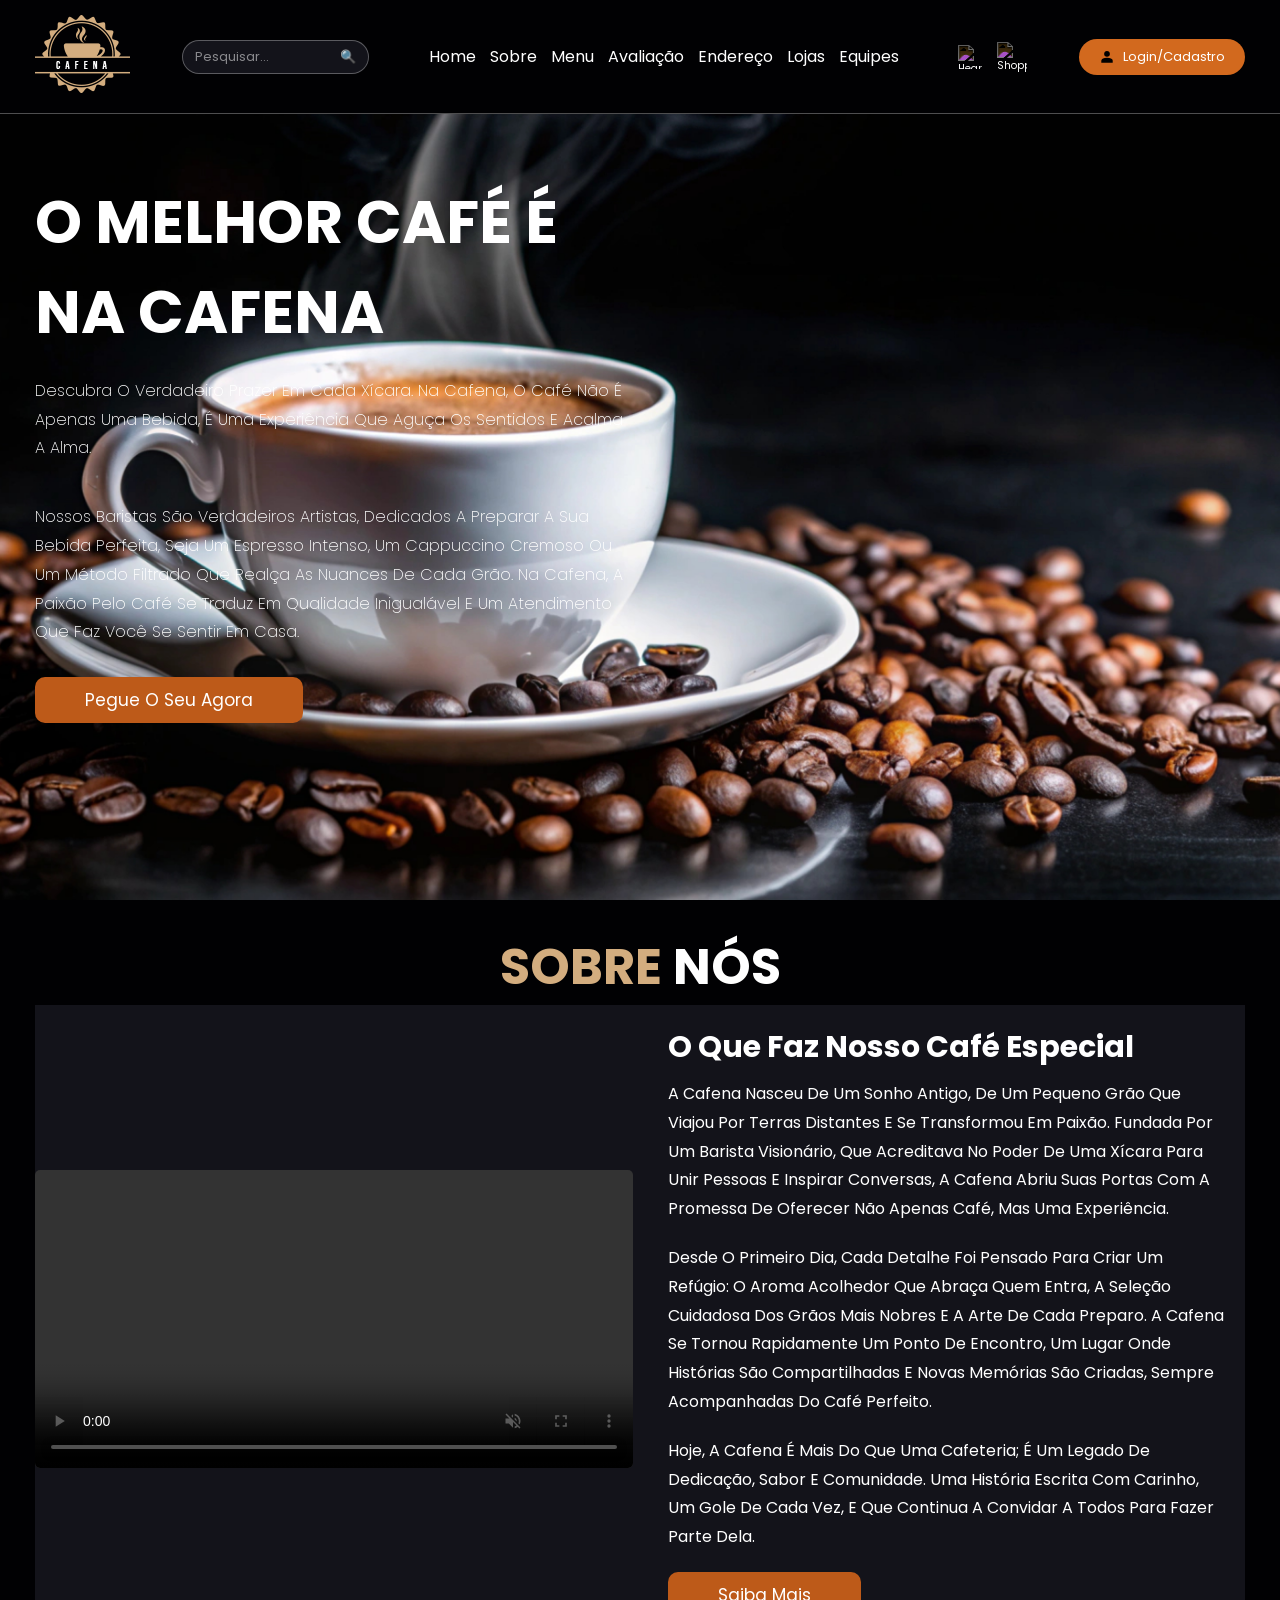
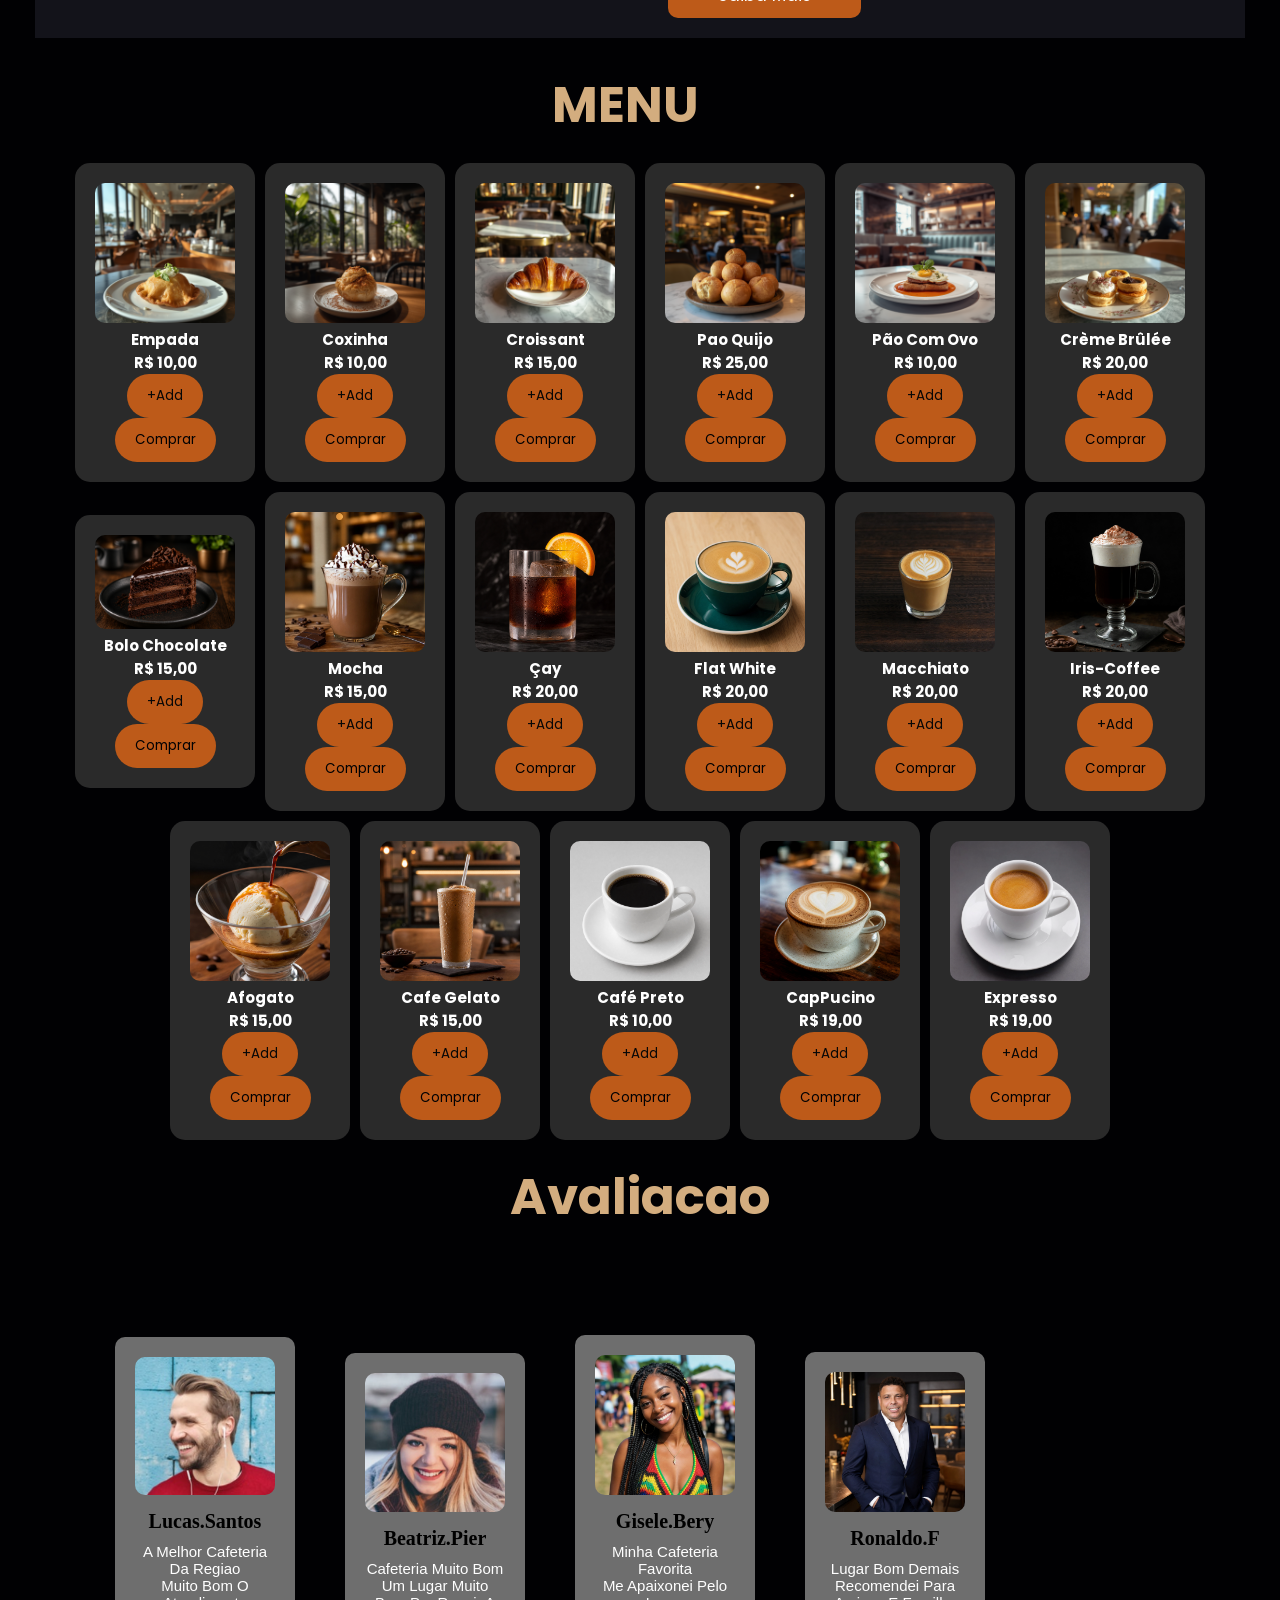
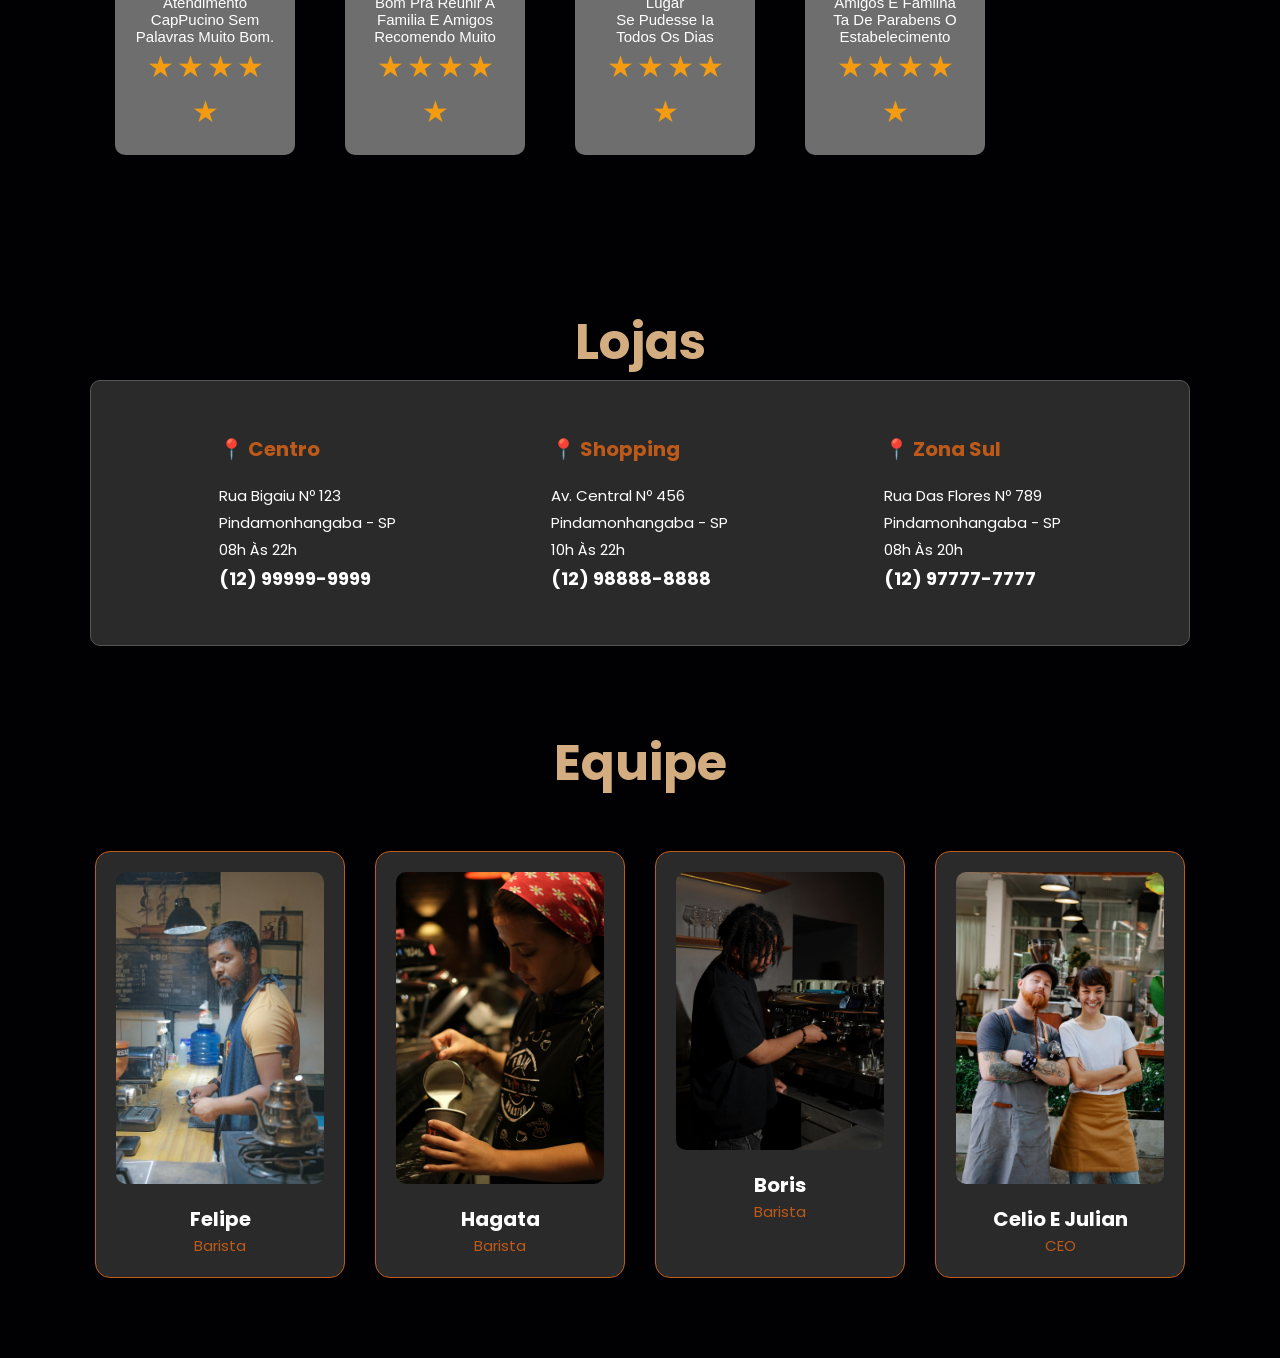
==== index.html @ eb8e4b2e "Primeiro commit" ====
<!doctype html>
<html lang="pt-br">
  <head>
    <meta charset="UTF-8" />
    <meta name="viewport" content="width=device-width, initial-scale=1.0" />
    <link rel="stylesheet" href="style.css" />
    <link rel="preconnect" href="https://fonts.googleapis.com" />
    <link rel="preconnect" href="https://fonts.gstatic.com" crossorigin />
    <link
      href="https://fonts.googleapis.com/css2?family=Poppins:ital,wght@0,100;0,200;0,300;0,400;0,500;0,600;0,700;0,800;0,900;1,100;1,200;1,300;1,400;1,500;1,600;1,700;1,800;1,900&family=Roboto+Mono:ital,wght@0,100..700;1,100..700&display=swap"
      rel="stylesheet"
    />
    <title>Cafena</title>
  </head>
  <body>
    <header class="header">
      <section>
        <a href="#" class="logo">
          <img src="img/logo.png" alt="logo" />
        </a>
        <div class="search-box">
          <input type="text" placeholder="Pesquisar..." class="search-input" />
          <span class="search-icon">🔍</span>
        </div>
        <nav class="navbar">
          <a href="#home">Home</a>
          <a href="#sobre">Sobre</a>
          <a href="#menu">Menu</a>
          <a href="#avaliacoes">Avaliação</a>
          <a href="#endereco">Endereço</a>
          <a href="#loja">Lojas</a>
          <a href="#equipe">Equipes</a>
        </nav>
        <div class="icons">
          <img
            width="24"
            height="24"
            src="https://img.icons8.com/material-rounded/24/hearts.png"
            alt="hearts"
          />
          <img
            width="30"
            height="30"
            src="https://img.icons8.com/ios-glyphs/30/shopping-cart--v1.png"
            alt="shopping-cart--v1"
          />
        </div>
  <button class="cadastro" onclick="window.location.href='login.html'">
    <img class="usuario" src="img/usuario.svg" alt="usuario" />
    <span>Login/Cadastro</span>
</button>
      </section>
    </header>
    <div class="home-container">
      <section id="home">
        <div class="content">
          <h3>O MELHOR CAFÉ É NA CAFENA</h3>
          <p>
            Descubra o verdadeiro prazer em cada xícara. Na Cafena, o café não é
            apenas uma bebida, é uma experiência que aguça os sentidos e acalma
            a alma.
          </p>
          <p>
            Nossos baristas são verdadeiros artistas, dedicados a preparar a sua
            bebida perfeita, seja um espresso intenso, um cappuccino cremoso ou
            um método filtrado que realça as nuances de cada grão. Na Cafena, a
            paixão pelo café se traduz em qualidade inigualável e um atendimento
            que faz você se sentir em casa.
          </p>
          <a href="#menu" class="btn">Pegue o seu Agora</a>
        </div>
      </section>
    </div>
    <section class="sobre" id="#sobre">
      <h2 class="title">Sobre <samp>Nós</samp></h2>
      <div class="row">
        <div class="video-container">
          <video controls autoplay muted loop>
            <source src="img/sobre.mp4" type="video/mp4" />
            Seu navegador não suporta vídeos.
          </video>
        </div>
        <div class="contennt">
          <h3>O Que Faz Nosso Café Especial</h3>
          <p>
            A Cafena nasceu de um sonho antigo, de um pequeno grão que viajou
            por terras distantes e se transformou em paixão. Fundada por um
            barista visionário, que acreditava no poder de uma xícara para unir
            pessoas e inspirar conversas, a Cafena abriu suas portas com a
            promessa de oferecer não apenas café, mas uma experiência.
          </p>
          <p>
            Desde o primeiro dia, cada detalhe foi pensado para criar um
            refúgio: o aroma acolhedor que abraça quem entra, a seleção
            cuidadosa dos grãos mais nobres e a arte de cada preparo. A Cafena
            se tornou rapidamente um ponto de encontro, um lugar onde histórias
            são compartilhadas e novas memórias são criadas, sempre acompanhadas
            do café perfeito.
          </p>
          <p>
            Hoje, a Cafena é mais do que uma cafeteria; é um legado de
            dedicação, sabor e comunidade. Uma história escrita com carinho, um
            gole de cada vez, e que continua a convidar a todos para fazer parte
            dela.
          </p>
          <a href="http://localhost/cafena/cafena.html" class="btn">Saiba Mais</a>
        </div>
      </div>
    </section>
    <main class="comidas">
      <h2 class="title2">MENU<samp></samp></h2>
        <section class="comida" id="menu">

            <div class="comi">
                <img src="img/empada.png" alt="empada">
                <h1 class="preco">Empada</h1>
                <h1 class="preco">R$ 10,00</h1>
                <button class="comprar">+Add</button>
                <button class="pagar">Comprar</button>
            </div>
             <div class="comi">
                <img src="img/coxinha.png" alt="coxinha">
                <h1 class="preco">Coxinha</h1>
                <h1 class="preco">R$ 10,00</h1>
                <button class="comprar">+Add</button>
                <button class="pagar">Comprar</button>
            </div>
            <div class="comi">
                <img src="img/croissant.png" alt="croissant">
                <h1 class="preco">Croissant</h1>
                <h1 class="preco">R$ 15,00</h1>
                <button class="comprar">+Add</button>
                <button class="pagar">Comprar</button>
            </div>
            <div class="comi">
                <img src="img/paodequeijo.png" alt="pao">
                <h1 class="preco">Pao Quijo</h1>
                <h1 class="preco">R$ 25,00</h1>
                <button class="comprar">+Add</button>
                <button class="pagar">Comprar</button>
            </div>
            <div class="comi">
                <img src="img/pao-ovo.png" alt="pao-ovo">
                <h1 class="preco">Pão Com Ovo</h1>
                <h1 class="preco">R$ 10,00</h1>
                <button class="comprar">+Add</button>
                <button class="pagar">Comprar</button>
            </div>
              <div class="comi">
                <img src="img/pastezinho.png" alt="pastel">
                <h1 class="preco">Crème Brûlée</h1>
                <h1 class="preco">R$ 20,00</h1>
                <button class="comprar">+Add</button>
                <button class="pagar">Comprar</button>
            </div>
             <div class="comi">
                <img src="img/bolo-chocolate.png" alt="pastel">
                <h1 class="preco">Bolo Chocolate</h1>
                <h1 class="preco">R$ 15,00</h1>
                <button class="comprar">+Add</button>
                <button class="pagar">Comprar</button>
            </div>
            <div class="comi">
                <img src="img/mocha.png" alt="mocha">
                <h1 class="preco">Mocha</h1>
                <h1 class="preco">R$ 15,00</h1>
                <button class="comprar">+Add</button>
                <button class="pagar">Comprar</button>
            </div>
              <div class="comi">
                <img src="img/çay.png" alt="çay">
                <h1 class="preco">Çay</h1>
                <h1 class="preco">R$ 20,00</h1>
                <button class="comprar">+Add</button>
                <button class="pagar">Comprar</button>
            </div>
                <div class="comi">
                <img src="img/FlatWhite.png" alt="Flat">
                <h1 class="preco">Flat White</h1>
                <h1 class="preco">R$ 20,00</h1>
                <button class="comprar">+Add</button>
                <button class="pagar">Comprar</button>
            </div>
            <div class="comi">
                <img src="img/Macchiato.png" alt="Machiato">
                <h1 class="preco">Macchiato</h1>
                <h1 class="preco">R$ 20,00</h1>
                <button class="comprar">+Add</button>
                <button class="pagar">Comprar</button>
            </div>
            <div class="comi">
                <img src="img/irish_coffee.png" alt="coff">
                <h1 class="preco">iris-Coffee</h1>
                <h1 class="preco">R$ 20,00</h1>
                <button class="comprar">+Add</button>
                <button class="pagar">Comprar</button>
            </div>
             <div class="comi">
                <img src="img/affogato.png" alt="afogato">
                <h1 class="preco">Afogato</h1>
                <h1 class="preco">R$ 15,00</h1>
                <button class="comprar">+Add</button>
                <button class="pagar">Comprar</button>
            </div>
            <div class="comi">
                <img src="img/cafegelato.png" alt="gelato">
                <h1 class="preco">Cafe Gelato</h1>
                <h1 class="preco">R$ 15,00</h1>
                <button class="comprar">+Add</button>
                <button class="pagar">Comprar</button>
            </div>
            <div class="comi">
                <img src="img/cafe-preto.png" alt="cafe">
                <h1 class="preco">Café Preto</h1>
                <h1 class="preco">R$ 10,00</h1>
                <button class="comprar">+Add</button>
                <button class="pagar">Comprar</button>
            </div>
            <div class="comi">
                <img src="img/cappuccino.png" alt="capotino">
                <h1 class="preco">CapPucino</h1>
                <h1 class="preco">R$ 19,00</h1>
                <button class="comprar">+Add</button>
                <button class="pagar">Comprar</button>
            </div>
           
               <div class="comi">
                <img src="img/expresso.png" alt="expreso">
                <h1 class="preco">Expresso</h1>
                <h1 class="preco">R$ 19,00</h1>
                <button class="comprar">+Add</button>
                <button class="pagar">Comprar</button>
            </div>
    </section>
    <main class="avaliacao">
      <h2 class="title3">Avaliacao</h2>
        <section class="avalia" id="avaliacao">
          <div class="avalia1">
                <img src="img/avaliacao1.png" alt="avalia1">
                <h1 class="preco">Lucas.Santos</h1>
                <p>A melhor Cafeteria da regiao</p>
                <p>muito bom o atendimento</p>
                <p>CapPucino sem palavras muito bom.</p>
                <span class="estrela-pronta">&#9733;</span>
                <span class="estrela-pronta">&#9733;</span>
                <span class="estrela-pronta">&#9733;</span>
                <span class="estrela-pronta">&#9733;</span>
                <span class="estrela-pronta">&#9733;</span>
            </div>
              <div class="avalia1">
                <img src="img/avaliacao2.png" alt="avalia1">
                <h1 class="preco">Beatriz.Pier</h1>
                <p>Cafeteria Muito bom </p>
                <p>um lugar muito bom pra reunir a familia e amigos </p>
                <p>recomendo muito </p>
                <span class="estrela-pronta">&#9733;</span>
                <span class="estrela-pronta">&#9733;</span>
                <span class="estrela-pronta">&#9733;</span>
                <span class="estrela-pronta">&#9733;</span>
                <span class="estrela-pronta">&#9733;</span>
            </div>
       
              <div class="avalia1">
                <img src="img/avaliacao4.png" alt="avalia1">
                <h1 class="preco">Gisele.Bery</h1>
                <p>Minha Cafeteria Favorita </p>
                <p>Me apaixonei pelo Lugar</p>
                <p>Se pudesse ia todos os dias </p>
                <span class="estrela-pronta">&#9733;</span>
                <span class="estrela-pronta">&#9733;</span>
                <span class="estrela-pronta">&#9733;</span>
                <span class="estrela-pronta">&#9733;</span>
                <span class="estrela-pronta">&#9733;</span>
            </div>
             <div class="avalia1">
                <img src="img/AVALICAO5.png" alt="avalia1">
                <h1 class="preco">Ronaldo.F</h1>
                <p>Lugar bom demais </p>
                <p>recomendei para amigos e familha</p>
                <p>ta de parabens o estabelecimento</p>
                <span class="estrela-pronta">&#9733;</span>
                <span class="estrela-pronta">&#9733;</span>
                <span class="estrela-pronta">&#9733;</span>
                <span class="estrela-pronta">&#9733;</span>
                <span class="estrela-pronta">&#9733;</span>
             </div>
        </section>
        <section class="lojas" id="lojas">
          <h2 class="title3">Lojas</h2>
    <div class="lojas-container">

        <div class="loja">
            <h3>📍 Centro</h3>
            <p>Rua Bigaiu Nº 123</p>
            <p>Pindamonhangaba - SP</p>
            <p>08h às 22h</p>
            <strong>(12) 99999-9999</strong>
        </div>

        <div class="loja">
            <h3>📍 Shopping</h3>
            <p>Av. Central Nº 456</p>
            <p>Pindamonhangaba - SP</p>
            <p>10h às 22h</p>
            <strong>(12) 98888-8888</strong>
        </div>

        <div class="loja">
            <h3>📍 Zona Sul</h3>
            <p>Rua das Flores Nº 789</p>
            <p>Pindamonhangaba - SP</p>
            <p>08h às 20h</p>
            <strong>(12) 97777-7777</strong>
        </div>

    </div>
</section>
<section class="equipes" id="equipes">
    <h2 class="title3">Equipe</h2>

    <div class="equipe-container">

        <div class="equipe-card">
            <img src="img/time1.jpg" alt="">
            <h1>Felipe</h1>
            <p>Barista</p>
        </div>

        <div class="equipe-card">
            <img src="img/time2.jpg" alt="">
            <h1>Hagata</h1>
            <p>Barista</p>
        </div>

        <div class="equipe-card">
            <img src="img/time3.jpg" alt="">
            <h1>Boris</h1>
            <p>Barista</p>
        </div>

        <div class="equipe-card">
            <img src="img/ceo.jpg" alt="">
            <h1>Celio e Julian</h1>
            <p>CEO</p>
        </div>

    </div>
</section>


        


          

        
  </body>
</html>
---- style.css ----
:root {
  --main-color: #d3ad7f;
  --black: #13131a;
  --bg: #010103;
  --border: 0.1rem solid rgba(255, 255, 255, 0.3);
  --color: #fff;
  font-size: 10px;
}

* {
  margin: 0;
  padding: 0;
  outline: none;
  border: none;
  text-decoration: none;
  text-transform: capitalize;
  transition: 0.2s linear;
  font-family: "Poppins", sans-serif;
  box-sizing: border-box;
}

body {
  background-color: var(--bg);
}

section {
  padding: 3rem 2rem;
  margin: 0 auto;
  max-width: 1250px; /* Aumentamos ligeiramente o limite máximo da barra para acomodar tudo */
}

/* Header Principal */
.header {
  position: fixed;
  top: 0;
  left: 0;
  right: 0;
  z-index: 100;
  border-bottom: var(--border);
  background-color: var(--bg);
}

.header section {
  display: flex;
  align-items: center;
  justify-content: space-between;
  gap: 1.5rem; /* Ajustado para dar respiro entre os blocos */
  padding-top: 1.5rem;
  padding-bottom: 1.5rem;
}

/* Caixa da Barra de Pesquisa */
.search-box {
  display: flex;
  align-items: center;
  background-color: var(--black);
  border: var(--border);
  border-radius: 30px;
  padding: 0.6rem 1.2rem;
}

.search-input {
  background: transparent;
  color: var(--color);
  font-size: 1.3rem;
  width: 140px; /* Compactado ligeiramente para proteger o layout */
  font-family: "Poppins", sans-serif;
}

.search-input::placeholder {
  color: rgba(255, 255, 255, 0.5);
  text-transform: none;
}

.search-icon {
  font-size: 1.3rem;
  cursor: pointer;
  margin-left: 0.5rem;
}

/* Menu de Navegação */
.navbar {
  display: flex;
  white-space: nowrap;
}

.navbar a {
  margin: 0 0.7rem; /* Margem ajustada para não empurrar as palavras */
  font-size: 1.6rem; /* Tamanho calibrado para telas padrão de laptop */
  color: white;
  transition: 0.2s;
}

.navbar a:hover {
  color: var(--main-color);
  border-bottom: 0.1rem solid var(--main-color);
  padding-bottom: 0.5rem;
}

/* Bloco de Ícones (Coração e Carrinho) */
.icons {
  display: flex;
  align-items: center;
  gap: 1.5rem;
}

.icons img {
  cursor: pointer;
  filter: invert(1); /* Faz os ícones pretos do Icons8 ficarem brancos */
  transition: 0.2s;
}

.icons img:hover {
  color: var(--main-color);
  transform: scale(1.1); /* Efeito opcional de zoom ao passar o mouse */
}

/* Botão Cadastro */
.cadastro {
  display: flex;
  align-items: center;
  gap: 8px;
  color: var(--color);
  background-color: chocolate;
  border-radius: 100px;
  padding: 8px 20px;
  font-family: "Poppins", sans-serif;
  font-size: 1.3rem;
  cursor: pointer;
  white-space: nowrap;
}

.cadastro:hover {
  background-color: #bd5a19;
}

/* Ícone do Usuário dentro do Botão */
.cadastro .usuario {
  height: 1.6rem;
  width: auto;
  filter: invert(1);
}
.btn {
  background: var(--main-color);
  color: white;
  padding: 1rem 5rem;
  font-size: 1.7rem;
  cursor: pointer;
  margin-top: 1rem;
  display: inline-block;
  border-radius: 10px;
  color: #fff;
  background-color: #bd5a19;
  transition: 0.2s;
}
.btn:hover {
  cursor: pointer;
  filter: sepia(1);
}

.home-container {
  background: url("img/main2.jpg");
  height: 100vh;
  background-position: center;
  background-size: cover;
}
.home-container section {
  display: flex;
  align-items: center;
  min-height: 100vh;
}
.content {
  max-width: 60rem;
}
.content h3 {
  color: #fff;
  font-size: 6rem;
}
.content p {
  color: rgb(255, 255, 255);
  font-size: 1.6rem;
  font-weight: 200;
  line-height: 1.8;
  padding: 2rem 0;
}
.title {
  font-size: 5rem;
  color: var(--main-color);
  text-align: center;
  gap: 30px;
  text-transform: uppercase;
}
.title samp {
  color: #fff;
  text-transform: uppercase;
}
.sobre .row {
  display: flex;
  align-items: center;
  background-color: var(--black);
  gap: 1.5rem;
}
.sobre .row .contennt {
  padding: 2rem;
}
.sobre .row .contennt h3 {
  font-size: 3rem;
  color: #fff;
}
.sobre .row .contennt p {
  font-size: 1.6rem;
  color: #fff;
  padding: 1rem 0;
  line-height: 1.8;
}
/* Define que o container do vídeo vai ocupar metade do espaço da linha */
.sobre .row .video-container {
  flex: 1 1 45rem;
  width: 100%;
}

/* Controla o tamanho do vídeo para ele não vazar da caixinha */
.sobre .row .video-container video {
  width: 100%;
  height: auto;
  object-fit: cover;
  border-radius: 0.5rem; /* Opcional: deixa as bordas do vídeo levemente arredondadas */
}

/* Garante que o texto ao lado também ocupe o espaço correto */
.sobre .row .contennt {
  flex: 1 1 45rem;
  padding: 2rem;
}
.title2 {
  font-size: 5rem;
  color: var(--main-color);
  text-align: center;
  gap: 30px;
  text-transform: uppercase;
  display: flex;
  justify-content: center;
  left: 300px;
}
.title samp {
  color: #fff;
  text-transform: uppercase;
}

/* Container das figurinhas */
.comida {
  display: flex;
  justify-content: center;
  align-items: center;
  gap: 10px;
  flex-wrap: wrap;
  padding: 20px;
}

/* Figurinha */
.comi {
  width: 180px;
  background-color: #2a2a2a;
  border-radius: 15px;
  padding: 20px;
  text-align: center;
}

.comi img {
  width: 100%;
  border-radius: 10px;
}

.preco {
  color: #fff;
}
.comprar {
  color: #070707;
  background-color: #bd5a19;
  border-radius: 30px;
  padding: 12px 20px;
}

.pagar {
  color: #010103;
  background-color: #bd5a19;
  border-radius: 30px;
  padding: 12px 20px;
}
.title2 {
  font-size: 5rem;
  color: var(--main-color);
  display: flex;
}
.title3 {
  font-size: 5rem;
  color: var(--main-color);
  display: flex;
  display: flex;
  justify-content: center;
  top: 50px;
}
.avalia {
  display: flex;
  justify-content: self-end;
  align-items: self-end;
  gap: 50px;
  flex-wrap: wrap;
  padding: 100px;
}

/* Figurinha */
.avalia1 {
  width: 180px;
  background-color: #6e6e6e;
  border-radius: 10px;
  padding: 20px;
  text-align: center;
}

.avalia1 img {
  width: 100%;
  border-radius: 10px;
}
.avalia h1 {
  color: #000000;
  font-size: 20px;
  padding: 10px;
  font-family: Georgia, "Times New Roman", Times, serif;
}
.avalia p {
  color: #ffffff;
  font-size: 15px;
  font-family: "Segoe UI", Tahoma, Geneva, Verdana, sans-serif;
}
.estrela-pronta {
  color: #f39c12;
  font-size: 30px;
}
.title8 {
  font-size: 5rem;
  color: var(--main-color);
  display: flex;
  display: flex;
  justify-content: center;
  top: 50px;
}
.avalia {
  display: flex;
  justify-content: self-end;
  align-items: self-end;
  gap: 50px;
  flex-wrap: wrap;
  padding: 100px;
}
.lojas {
  padding: 50px 0;
}

.lojas-container {
  max-width: 1100px;
  margin: auto;
  background: #2a2a2a;
  border: 1px solid #555;
  border-radius: 10px;

  display: flex;
  justify-content: space-around;

  padding: 50px;
}

.loja {
  color: #fff;
  line-height: 1.8;
}

.loja h3 {
  color: #bd5a19;
  margin-bottom: 15px;
  font-size: 2rem;
}

.loja p {
  font-size: 1.5rem;
}

.loja strong {
  font-size: 1.8rem;
  color: #fff;
}
.equipe-container {
  display: flex;
  justify-content: center;
  gap: 30px;
  flex-wrap: wrap;
  padding: 50px;
}

.equipe-card {
  width: 250px;
  background: #2a2a2a;
  border-radius: 15px;
  text-align: center;
  padding: 20px;
  border: 1px solid #bd5a19;
}

.equipe-card img {
  width: 100%;
  border-radius: 10px;
}


.equipe-card h1 {
  color: #fff;
  margin-top: 15px;
  font-size: 2rem;
}

.equipe-card p {
  color: #bd5a19;
  font-size: 1.5rem;
}
.equipe-card:hover{
    transform: translateY(-10px);
    box-shadow: 0 0 20px rgba(189, 90, 25, 0.8);
}
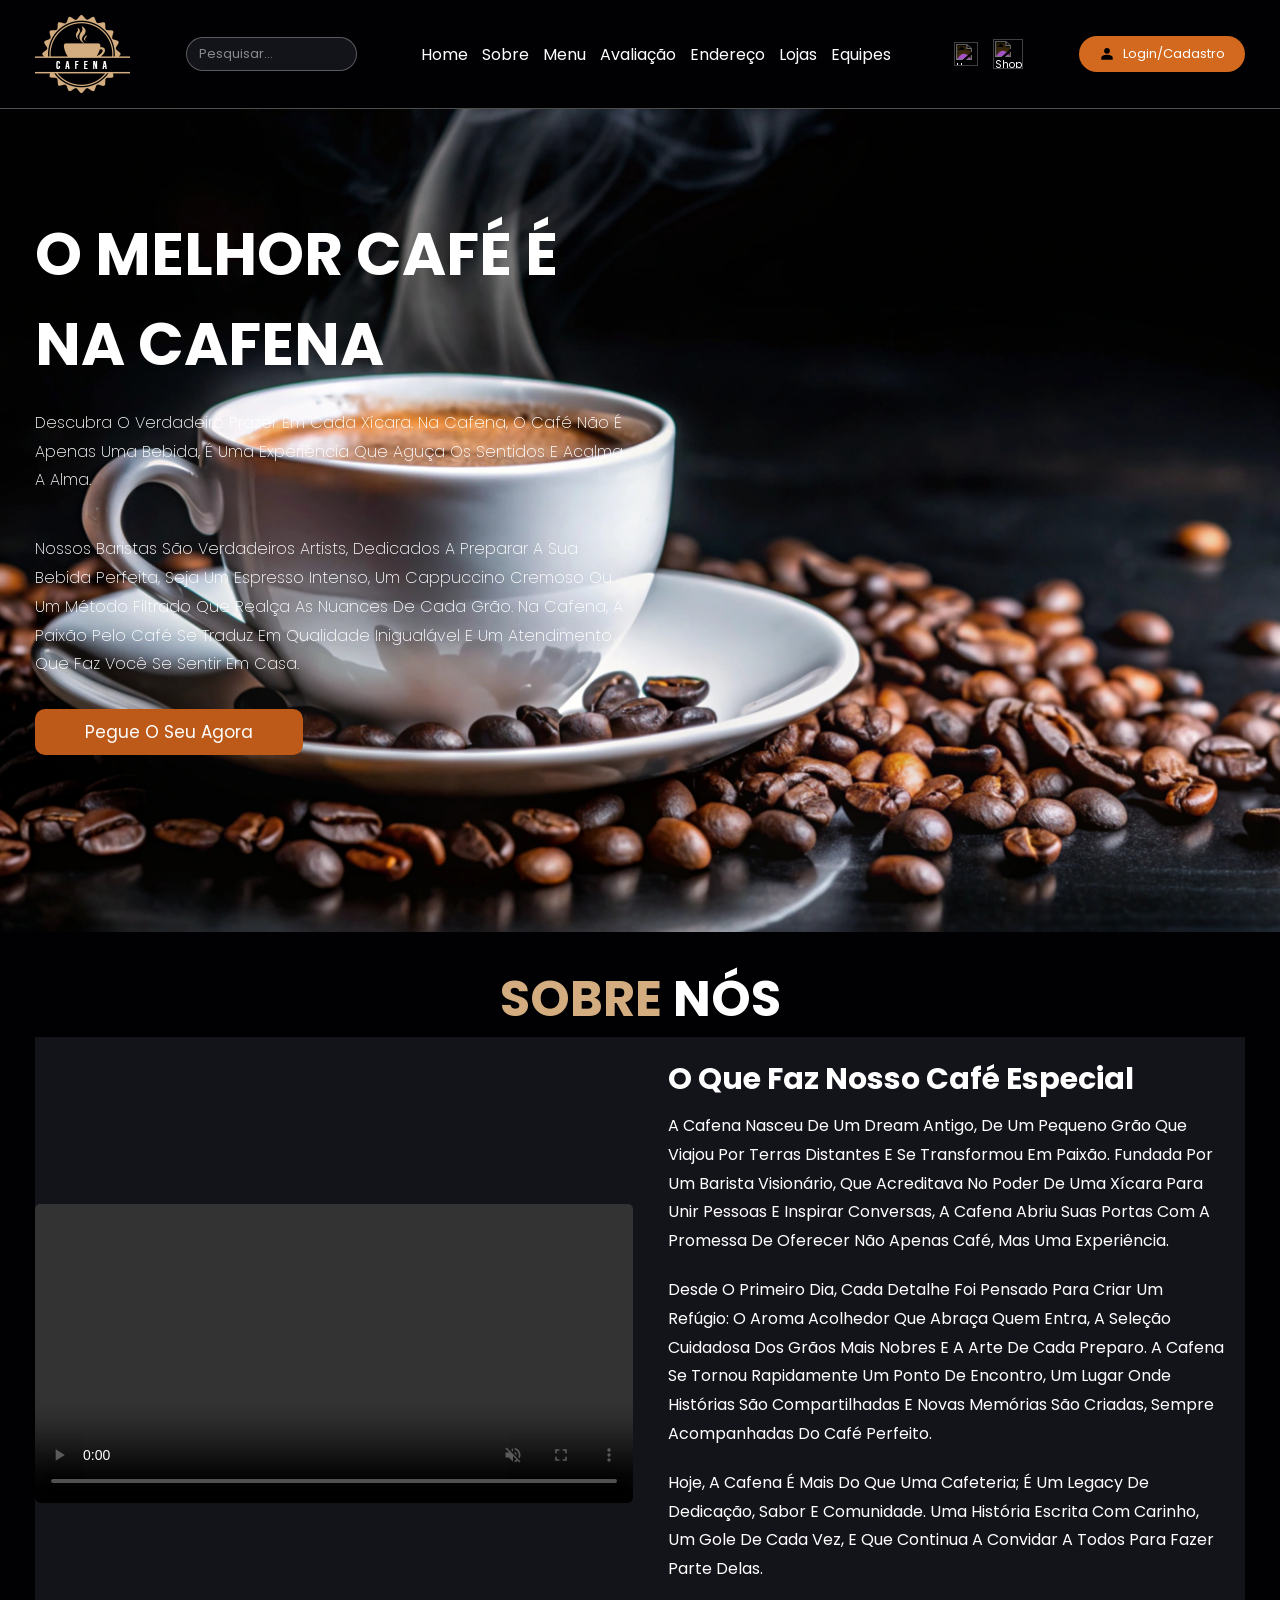
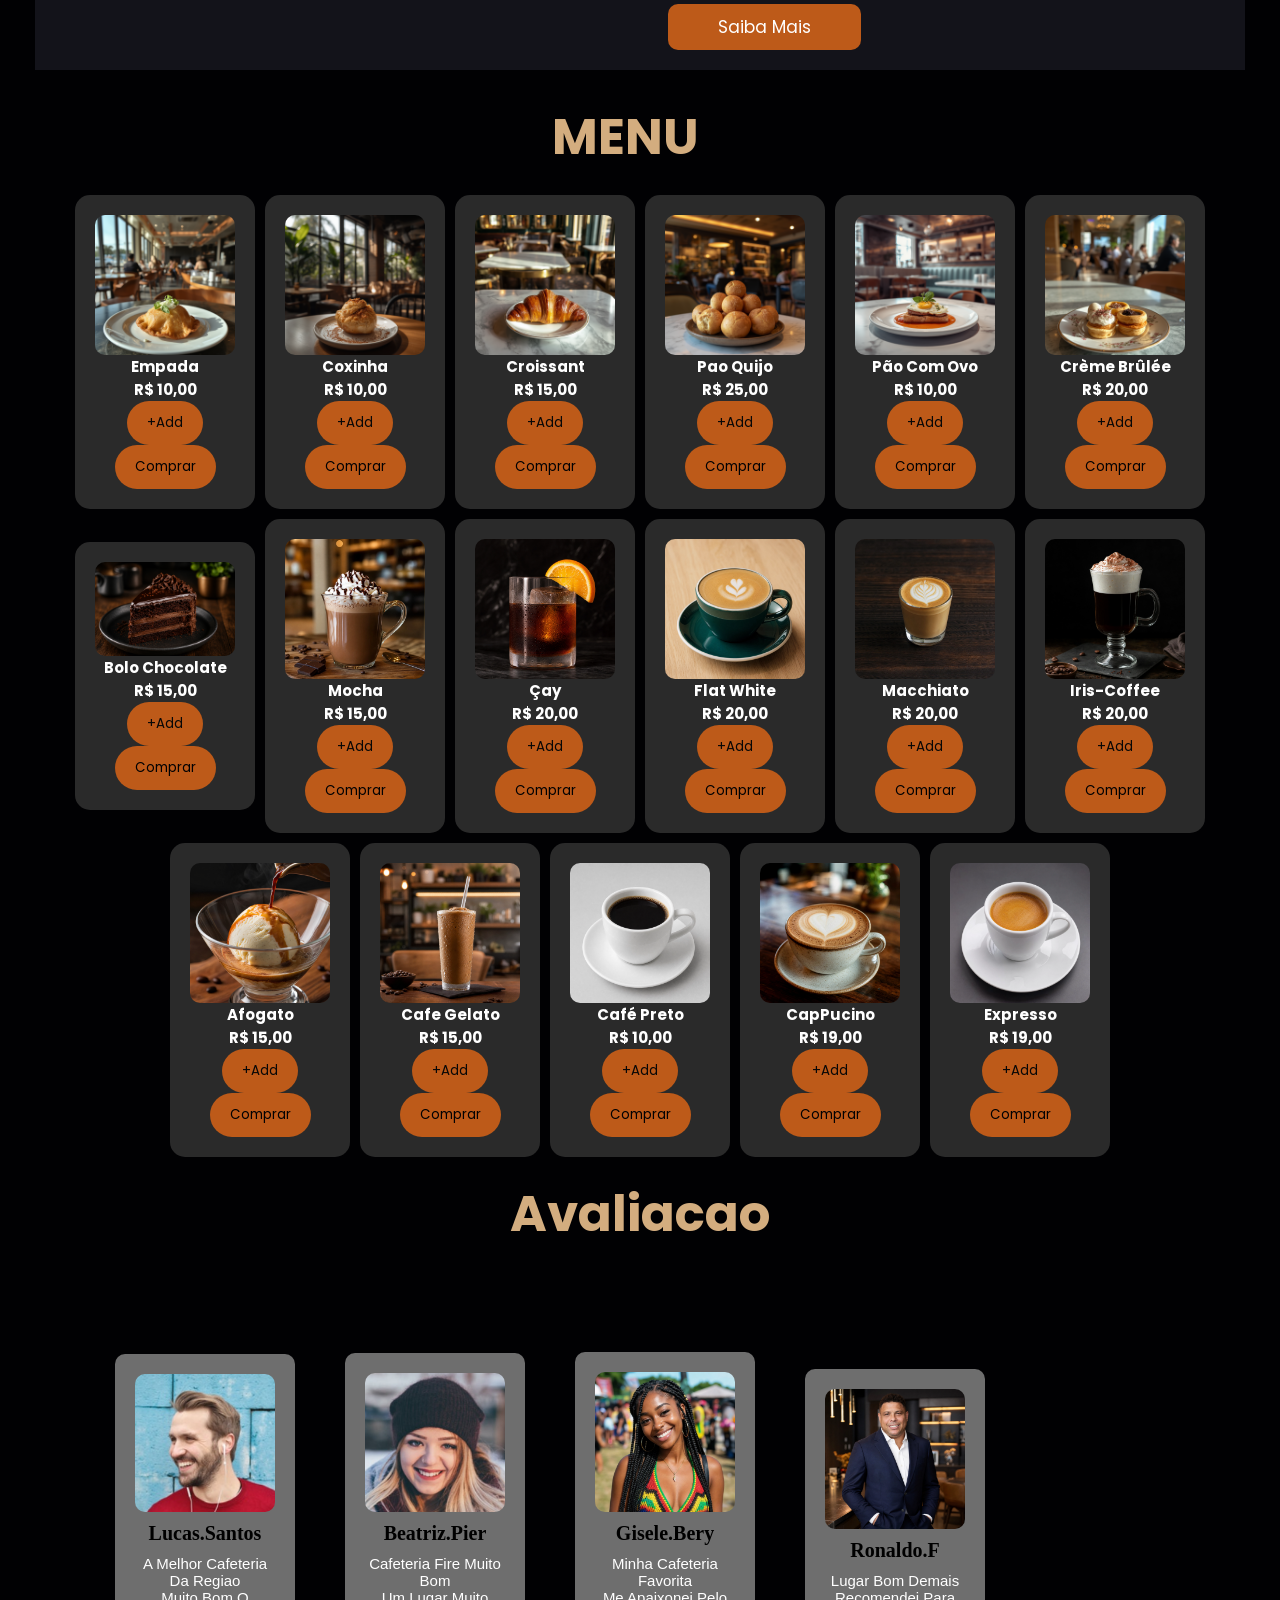
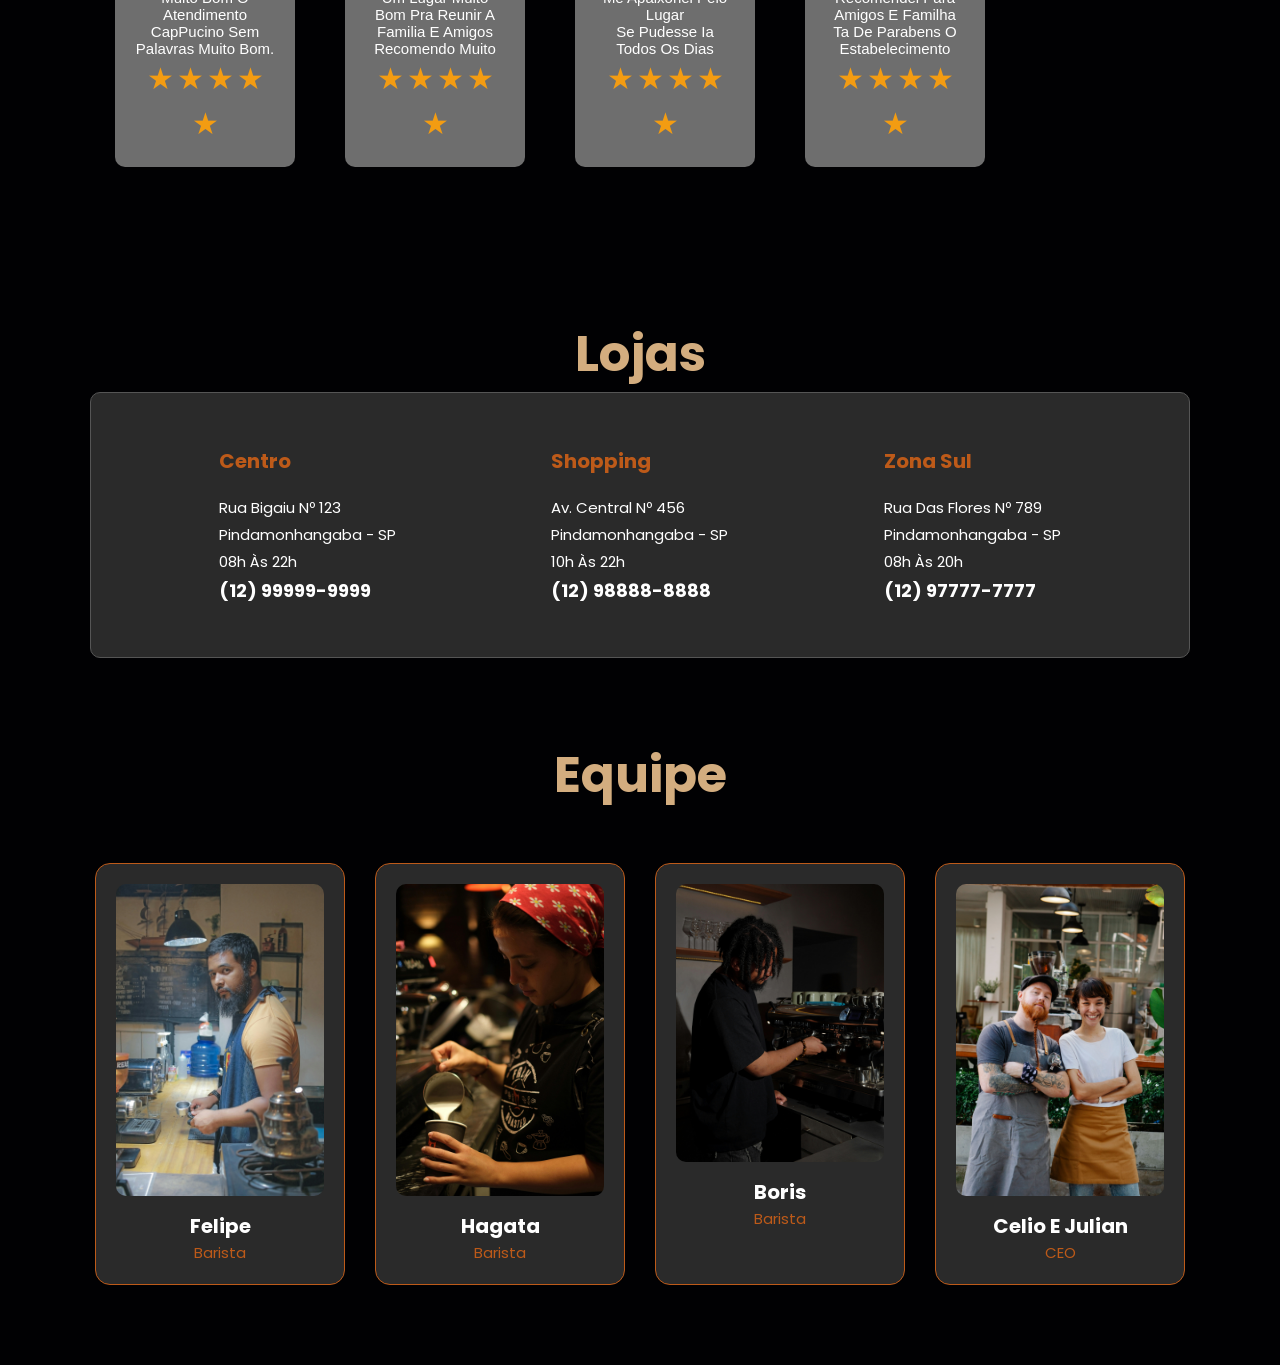
==== commit 63047a86: "Fix: links da navbar corrigidos" ====
--- a/index.html
+++ b/index.html
@@ -1,3 +1,8 @@
+Se o seu objetivo é manter o botão Endereço funcionando separadamente de Lojas (ou se você planeja criar uma seção de mapa/endereço depois), basta trocar o link dele para #lojas por enquanto, já que as moradas estão dentro dessa seção.
+
+Aqui está o código completo com a correção feita apenas na barra de navegação (linha 30), fazendo o link do Endereço apontar para a seção onde estão as moradas:
+HTML
+
 <!doctype html>
 <html lang="pt-br">
   <head>
@@ -20,16 +25,16 @@
         </a>
         <div class="search-box">
           <input type="text" placeholder="Pesquisar..." class="search-input" />
-          <span class="search-icon">🔍</span>
+          <span class="search-icon"></span>
         </div>
         <nav class="navbar">
           <a href="#home">Home</a>
           <a href="#sobre">Sobre</a>
           <a href="#menu">Menu</a>
           <a href="#avaliacoes">Avaliação</a>
-          <a href="#endereco">Endereço</a>
-          <a href="#loja">Lojas</a>
-          <a href="#equipe">Equipes</a>
+          <a href="#lojas">Endereço</a>
+          <a href="#lojas">Lojas</a>
+          <a href="#equipes">Equipes</a>
         </nav>
         <div class="icons">
           <img
@@ -45,10 +50,10 @@
             alt="shopping-cart--v1"
           />
         </div>
-  <button class="cadastro" onclick="window.location.href='login.html'">
-    <img class="usuario" src="img/usuario.svg" alt="usuario" />
-    <span>Login/Cadastro</span>
-</button>
+        <button class="cadastro" onclick="window.location.href='login.html'">
+          <img class="usuario" src="img/usuario.svg" alt="usuario" />
+          <span>Login/Cadastro</span>
+        </button>
       </section>
     </header>
     <div class="home-container">
@@ -61,7 +66,7 @@
             a alma.
           </p>
           <p>
-            Nossos baristas são verdadeiros artistas, dedicados a preparar a sua
+            Nossos baristas são verdadeiros artists, dedicados a preparar a sua
             bebida perfeita, seja um espresso intenso, um cappuccino cremoso ou
             um método filtrado que realça as nuances de cada grão. Na Cafena, a
             paixão pelo café se traduz em qualidade inigualável e um atendimento
@@ -71,7 +76,8 @@
         </div>
       </section>
     </div>
-    <section class="sobre" id="#sobre">
+    
+    <section class="sobre" id="sobre">
       <h2 class="title">Sobre <samp>Nós</samp></h2>
       <div class="row">
         <div class="video-container">
@@ -83,7 +89,7 @@
         <div class="contennt">
           <h3>O Que Faz Nosso Café Especial</h3>
           <p>
-            A Cafena nasceu de um sonho antigo, de um pequeno grão que viajou
+            A Cafena nasceu de um dream antigo, de um pequeno grão que viajou
             por terras distantes e se transformou em paixão. Fundada por um
             barista visionário, que acreditava no poder de uma xícara para unir
             pessoas e inspirar conversas, a Cafena abriu suas portas com a
@@ -98,15 +104,18 @@
             do café perfeito.
           </p>
           <p>
-            Hoje, a Cafena é mais do que uma cafeteria; é um legado de
+            Hoje, a Cafena é mais do que uma cafeteria; é um legacy de
             dedicação, sabor e comunidade. Uma história escrita com carinho, um
             gole de cada vez, e que continua a convidar a todos para fazer parte
-            dela.
+            delas.
           </p>
           <a href="http://localhost/cafena/cafena.html" class="btn">Saiba Mais</a>
         </div>
       </div>
     </section>
+    
+    </main>
+
     <main class="comidas">
       <h2 class="title2">MENU<samp></samp></h2>
         <section class="comida" id="menu">
@@ -234,7 +243,7 @@
     </section>
     <main class="avaliacao">
       <h2 class="title3">Avaliacao</h2>
-        <section class="avalia" id="avaliacao">
+        <section class="avalia" id="avaliacoes">
           <div class="avalia1">
                 <img src="img/avaliacao1.png" alt="avalia1">
                 <h1 class="preco">Lucas.Santos</h1>
@@ -250,7 +259,7 @@
               <div class="avalia1">
                 <img src="img/avaliacao2.png" alt="avalia1">
                 <h1 class="preco">Beatriz.Pier</h1>
-                <p>Cafeteria Muito bom </p>
+                <p>Cafeteria fire Muito bom </p>
                 <p>um lugar muito bom pra reunir a familia e amigos </p>
                 <p>recomendo muito </p>
                 <span class="estrela-pronta">&#9733;</span>
@@ -290,7 +299,7 @@
     <div class="lojas-container">
 
         <div class="loja">
-            <h3>📍 Centro</h3>
+            <h3>Centro</h3>
             <p>Rua Bigaiu Nº 123</p>
             <p>Pindamonhangaba - SP</p>
             <p>08h às 22h</p>
@@ -298,7 +307,7 @@
         </div>
 
         <div class="loja">
-            <h3>📍 Shopping</h3>
+            <h3>Shopping</h3>
             <p>Av. Central Nº 456</p>
             <p>Pindamonhangaba - SP</p>
             <p>10h às 22h</p>
@@ -306,7 +315,7 @@
         </div>
 
         <div class="loja">
-            <h3>📍 Zona Sul</h3>
+            <h3>Zona Sul</h3>
             <p>Rua das Flores Nº 789</p>
             <p>Pindamonhangaba - SP</p>
             <p>08h às 20h</p>
@@ -346,13 +355,5 @@
 
     </div>
 </section>
-
-
-        
-
-
-          
-
-        
   </body>
-</html>
+</html>
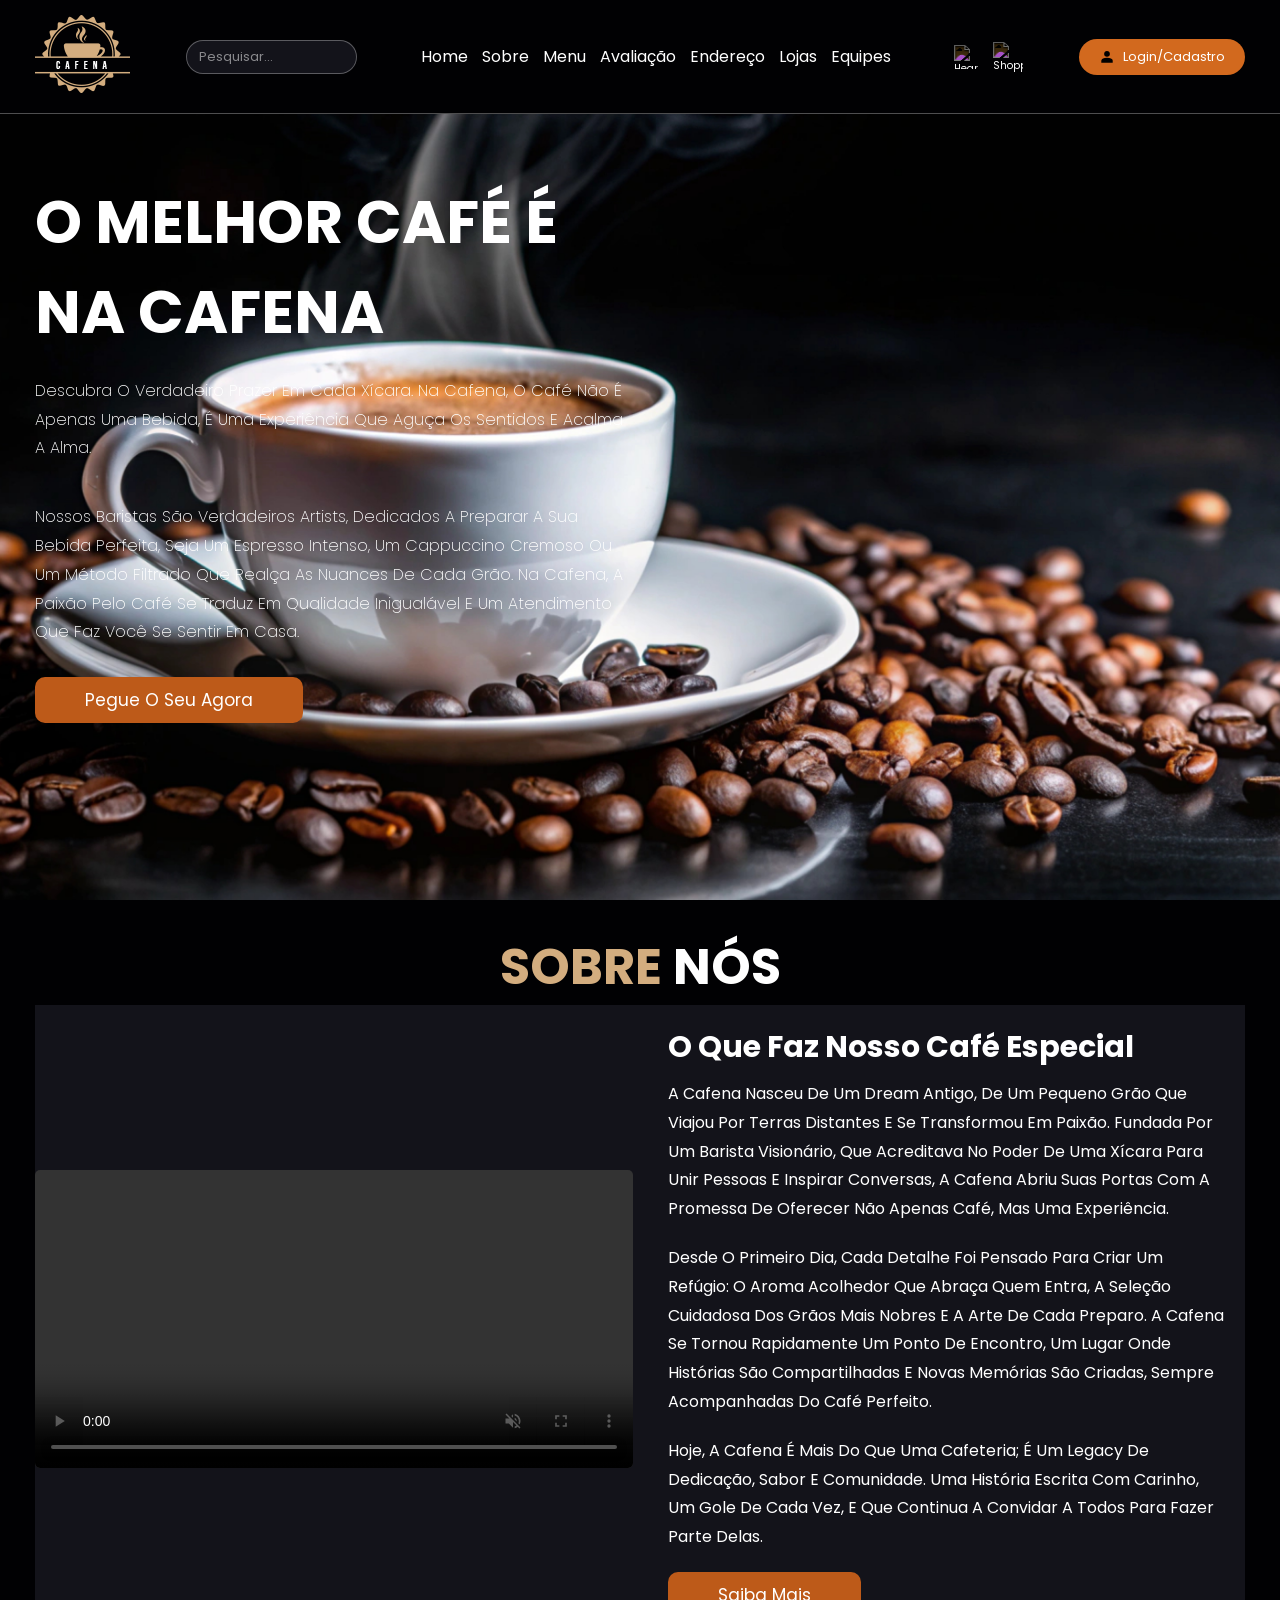
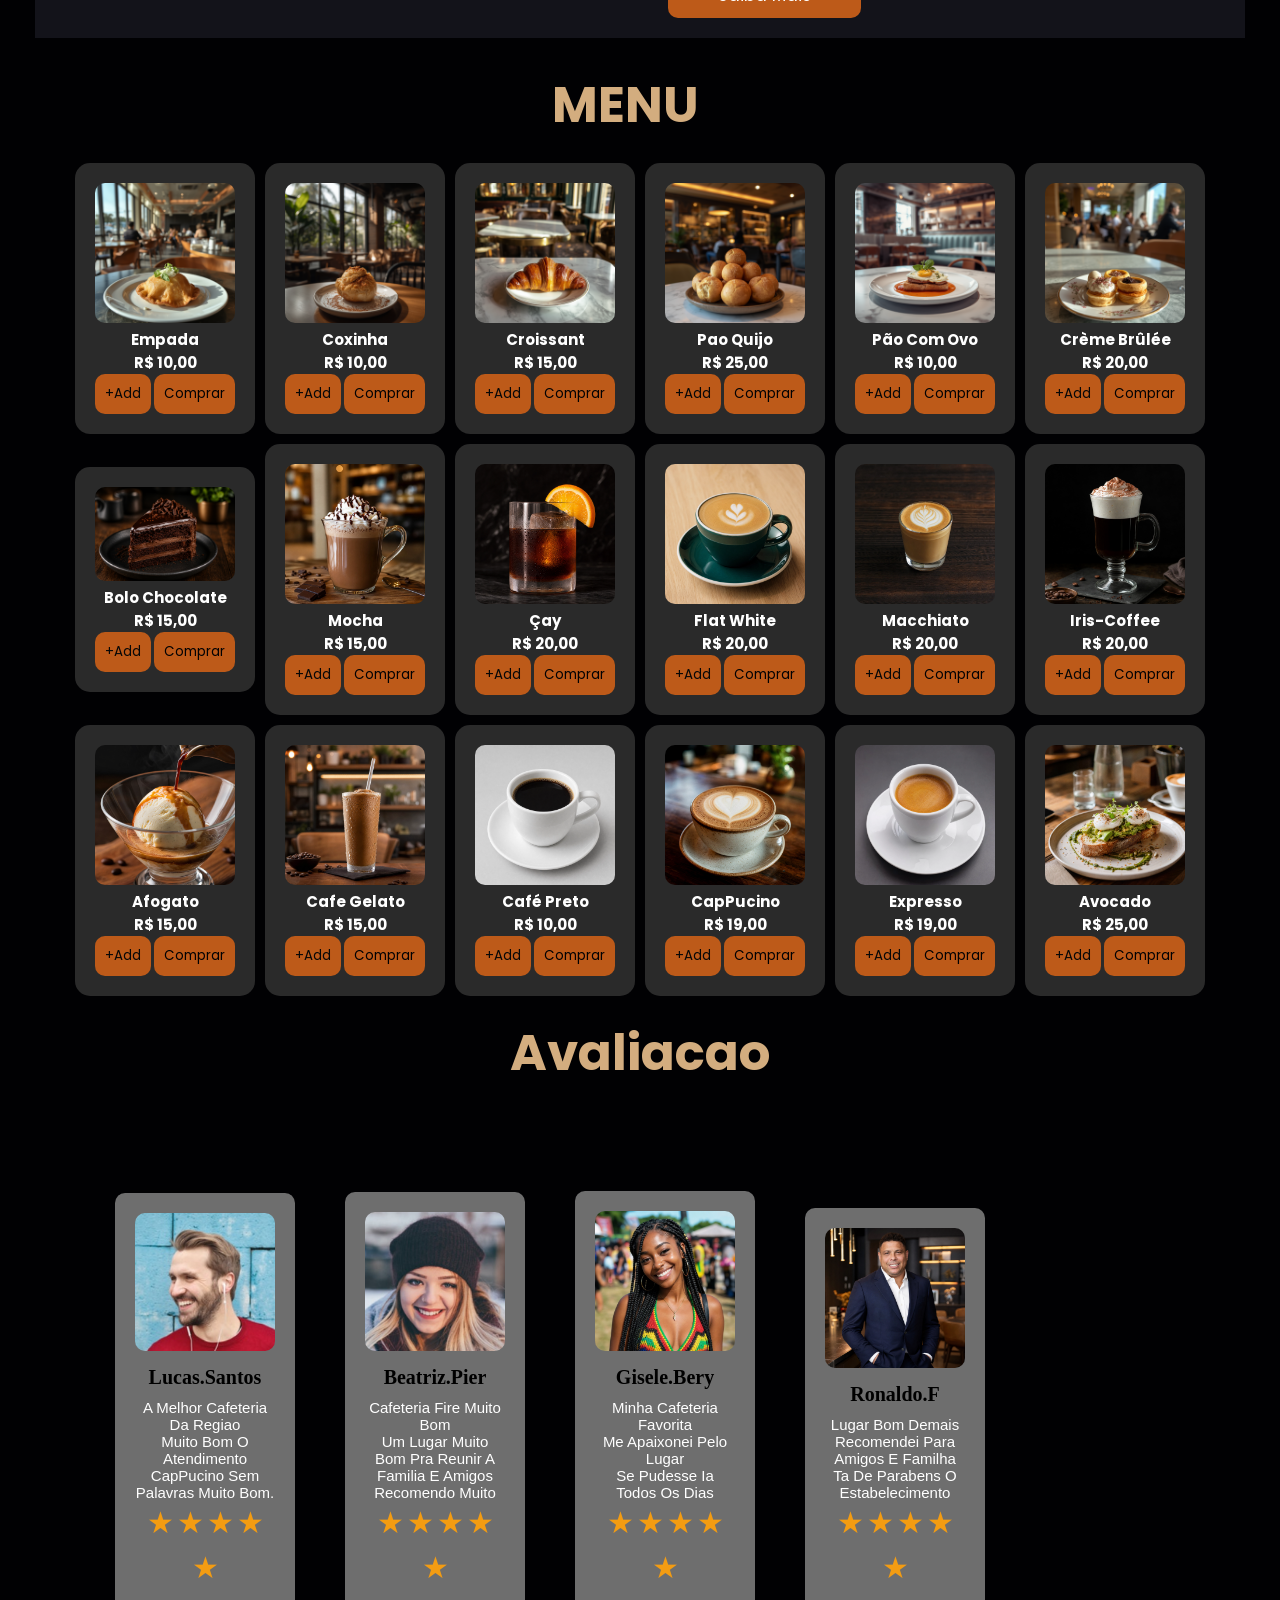
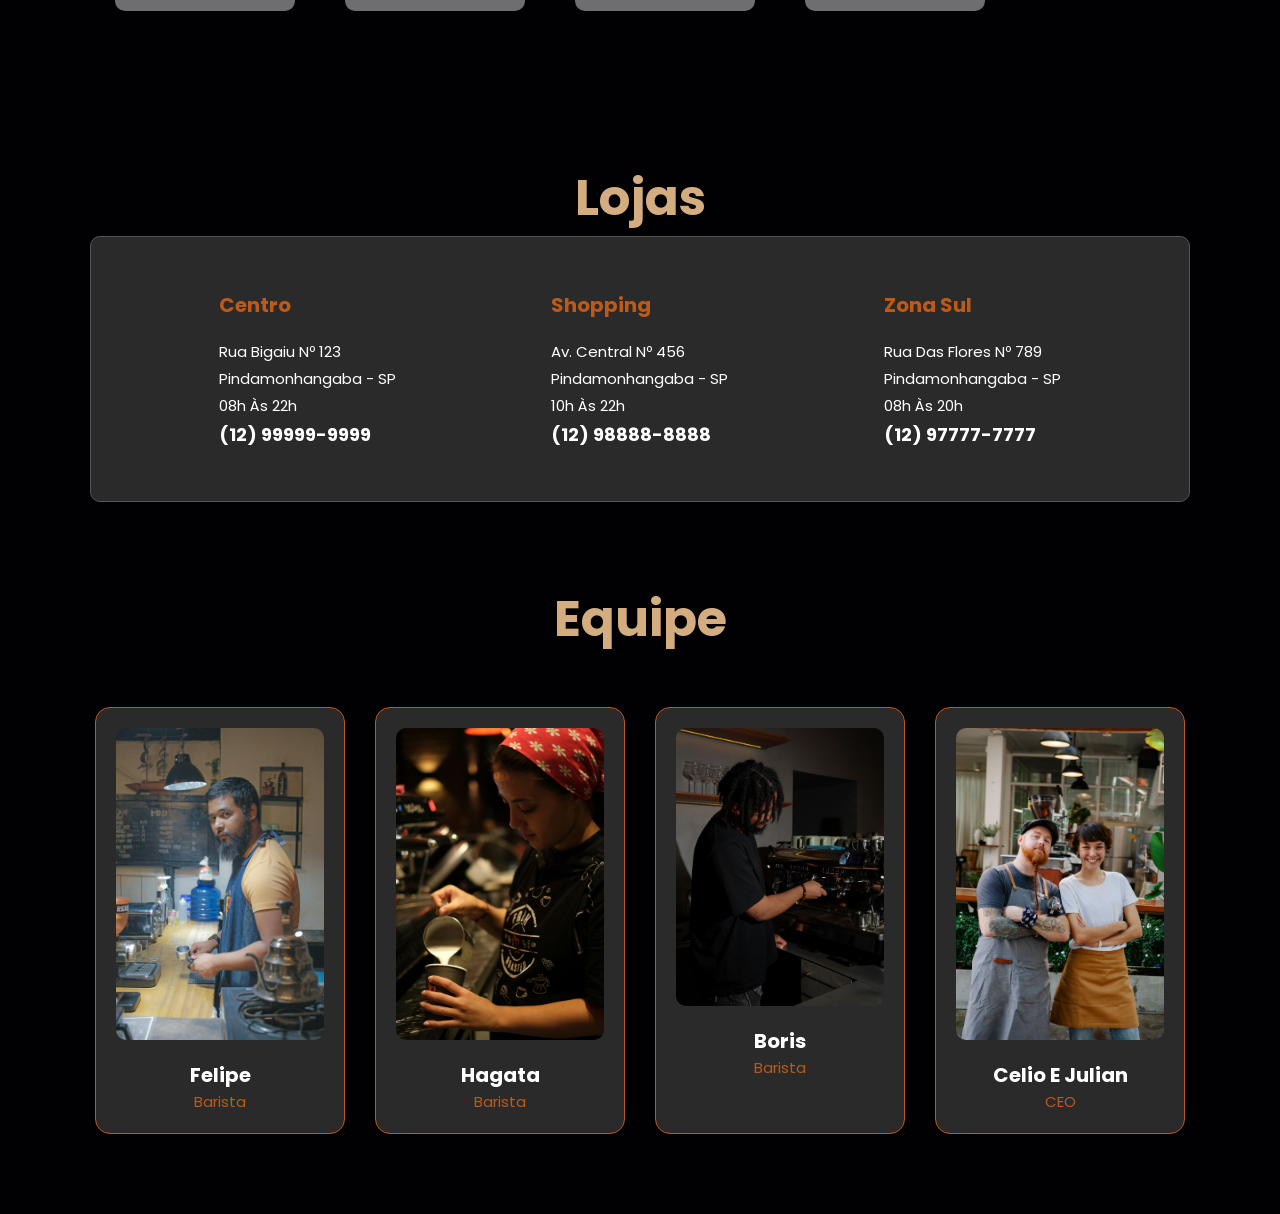
==== commit fd4ce884: "Primeiro projeto Cafena" ====
--- a/index.html
+++ b/index.html
@@ -1,8 +1,3 @@
-Se o seu objetivo é manter o botão Endereço funcionando separadamente de Lojas (ou se você planeja criar uma seção de mapa/endereço depois), basta trocar o link dele para #lojas por enquanto, já que as moradas estão dentro dessa seção.
-
-Aqui está o código completo com a correção feita apenas na barra de navegação (linha 30), fazendo o link do Endereço apontar para a seção onde estão as moradas:
-HTML
-
 <!doctype html>
 <html lang="pt-br">
   <head>
@@ -240,6 +235,14 @@
                 <button class="comprar">+Add</button>
                 <button class="pagar">Comprar</button>
             </div>
+                <div class="comi">
+                <img src="img/toast_avocado.png" alt="avocado">
+                <h1 class="preco">Avocado</h1>
+                <h1 class="preco">R$ 25,00</h1>
+                <button class="comprar">+Add</button>
+                <button class="pagar">Comprar</button>
+            </div>
+            
     </section>
     <main class="avaliacao">
       <h2 class="title3">Avaliacao</h2>
--- a/style.css
+++ b/style.css
@@ -256,6 +256,9 @@
   flex-wrap: wrap;
   padding: 20px;
 }
+.comida :hover {
+  transform: translateY(-10px);
+}
 
 /* Figurinha */
 .comi {
@@ -277,15 +280,15 @@
 .comprar {
   color: #070707;
   background-color: #bd5a19;
-  border-radius: 30px;
-  padding: 12px 20px;
+  border-radius: 10px;
+  padding: 10px 10px;
 }
 
 .pagar {
   color: #010103;
   background-color: #bd5a19;
-  border-radius: 30px;
-  padding: 12px 20px;
+  border-radius: 10px;
+  padding: 10px 10px;
 }
 .title2 {
   font-size: 5rem;
@@ -411,7 +414,6 @@
   border-radius: 10px;
 }
 
-
 .equipe-card h1 {
   color: #fff;
   margin-top: 15px;
@@ -422,8 +424,7 @@
   color: #bd5a19;
   font-size: 1.5rem;
 }
-.equipe-card:hover{
-    transform: translateY(-10px);
-    box-shadow: 0 0 20px rgba(189, 90, 25, 0.8);
-}
-
+.equipe-card:hover {
+  transform: translateY(-10px);
+  box-shadow: 0 0 20px rgba(189, 90, 25, 0.8);
+}
